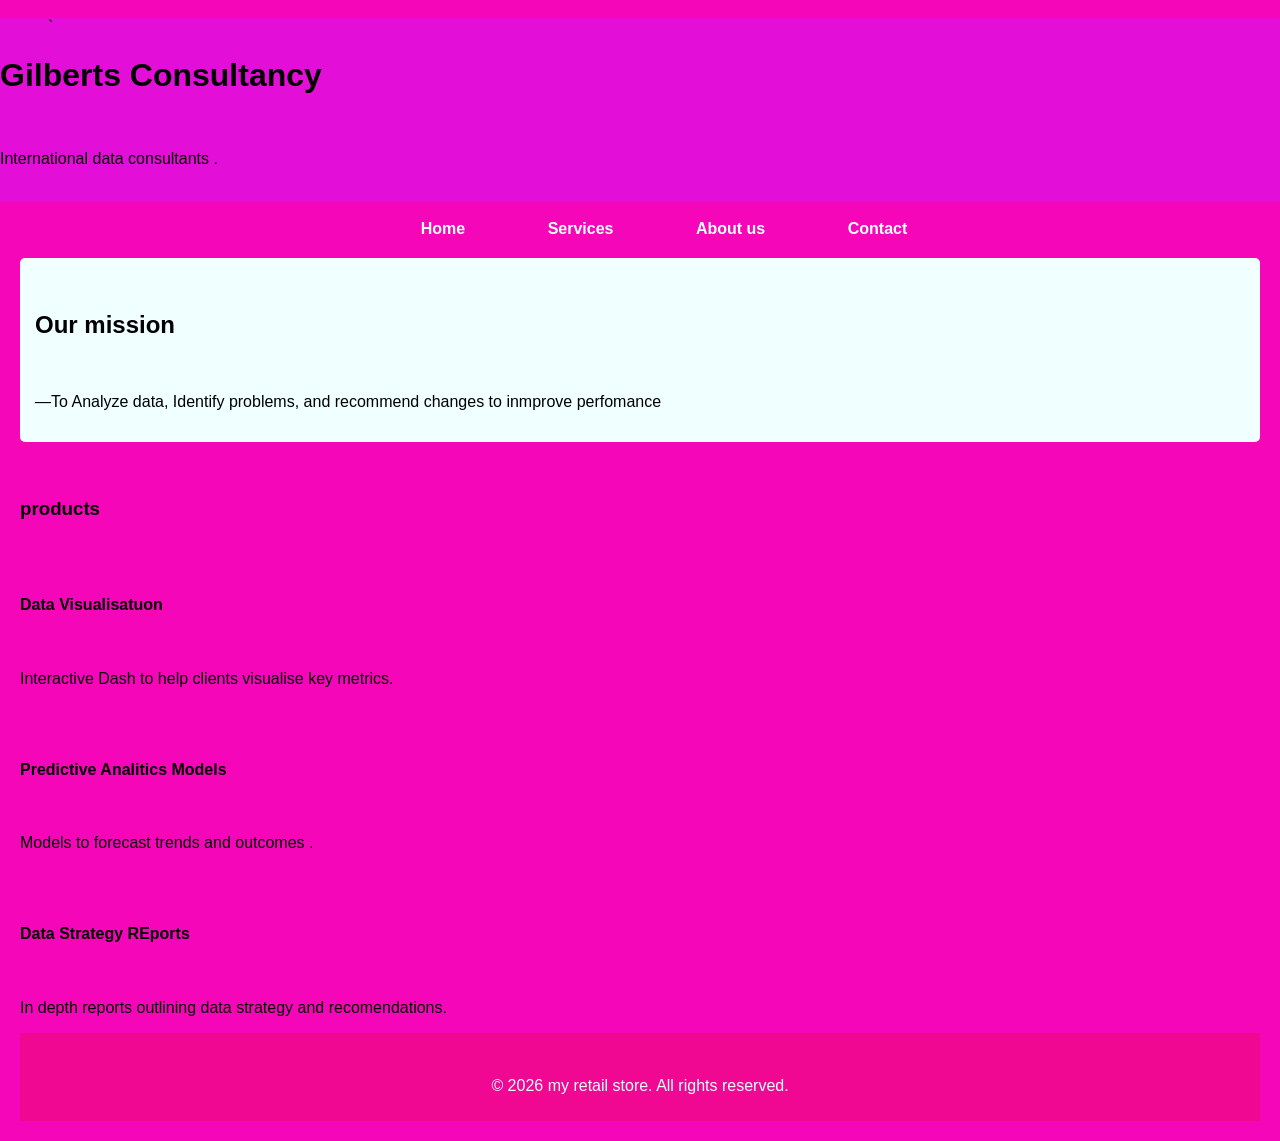
==== index.html @ 769dfd03 "Add files via upload" ====
<!DOCTYPE html>
<html lang="eng">
<head>
      <meta charset="UTF-8">
      <title>My Retail Store</title>
      <link rel="stylesheet" href="style.css">
</head>
<body>
      <!-- Header Section -->
      <header>
      `     <h1>Gilberts Consultancy</h1>
            <p>International data consultants .</p>
      </header>
      <!-- Navigation -->
<nav>
      <a href="#">Home</a>
      <a href="#">Services</a>
      <a href="#">About us</a>
      <a href="#">Contact</a>
</nav>
<!-- Main Content -->
<main>

<section>
      <h2>Our mission</h2>
      <p> —To Analyze data, Identify problems, and recommend changes to inmprove perfomance</p>
</section>
      <h3>products</h3>
      
      <div class="product">
      <h4>Data Visualisatuon</h4>
      <p>Interactive Dash to help clients visualise key metrics.</p>
</div>

      <div class="product">
      <h4> Predictive Analitics Models</h4>
      <p>Models to forecast trends and outcomes .</p>
</div>

      <div class="product">
      <h4>Data Strategy REports</h4>
      <p>In depth reports outlining data strategy and recomendations.</p>
</div>

</section>

<!-- Footer -->
<footer>
      <p>&copy; 2026 my retail store. All rights reserved.</p>
</footer>

</body>
---- style.css ----
/*Reset default browser spacing */
body {
    margin: 0;
    font-family: Arial, sans-serif;
    background-color: rgb(245, 7, 185); 
}

/* Header */
header{
    background-color: rgb(227, 14, 216);
    color:rgb(255, 255, 255)
    padding: 20px;
    text-align: centre;
}

/*navigation*/
nav{
    background-color: #ffffff
    padding; 10px;
    text-align: center;
}

nav a {
    color: azure;
    text-decoration: none;
    margin: 0 15px;
    font-weight: bold;
}

nav a:hover{
    text-decoration: underline;
}

/* Main Content */
main{
    padding: 20px;
}

/* Section */
section {
    background-color: azure;
    padding: 15px;
    margin-bottom: 20px;
    border-radius: 5px;
}

/* Products */
product {
    border: 1px solid #ccc;
    padding: 10px;
    margin-top: 10px;
    border-radius: 5px;
}

/*Footer */
footer {
    background-color: rgb(240, 8, 147);
    color: azure;
    text-align: center;
    padding: 10px;
}
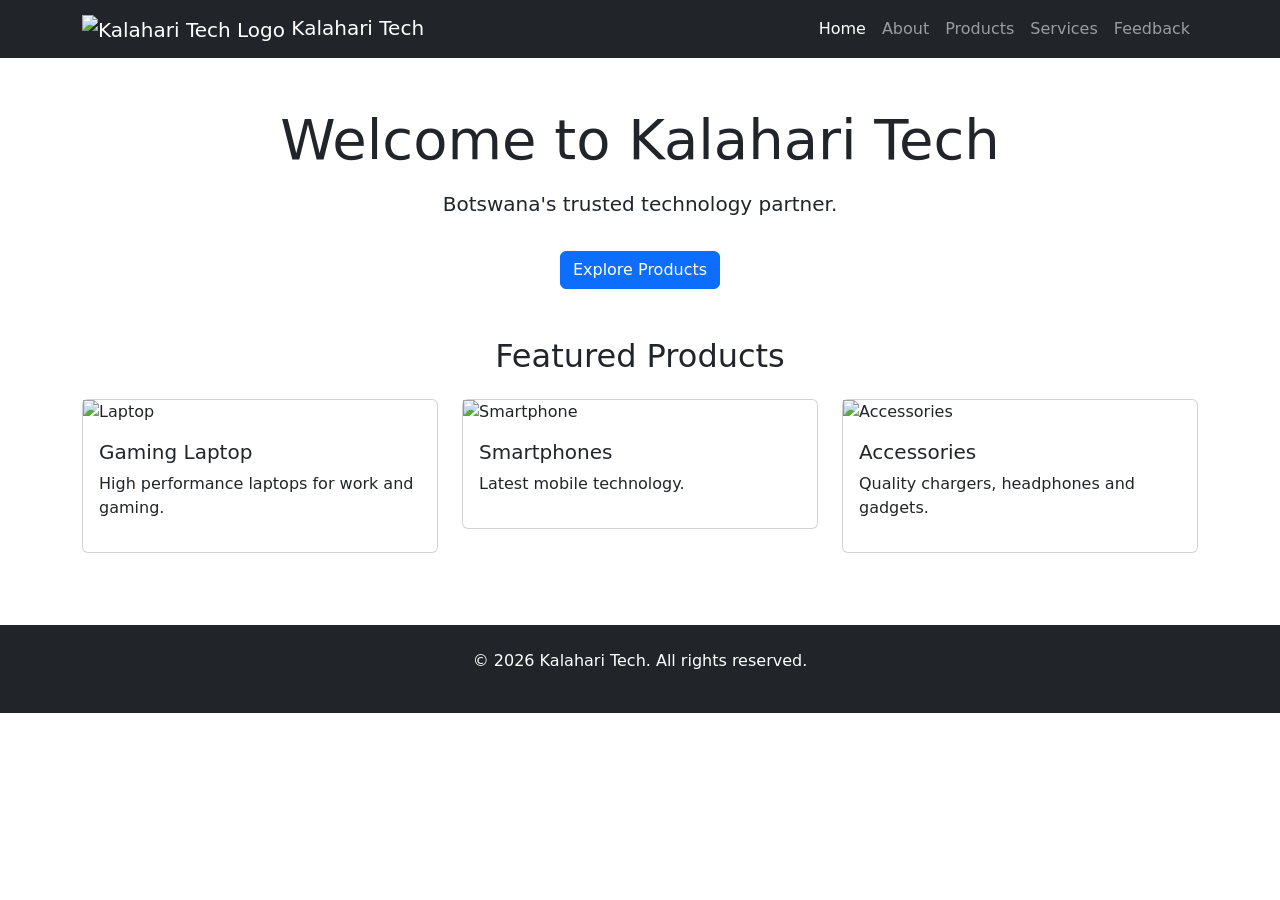
==== commit caaa3f9a: "Add files via upload" ====
--- a/index.html
+++ b/index.html
@@ -1,54 +1,207 @@
-
-
-<!DOCTYPE html>
-<html lang="eng">
-<head>
-      <meta charset="UTF-8">
-      <title>My Retail Store</title>
-      <link rel="stylesheet" href="style.css">
-</head>
-<body>
-      <!-- Header Section -->
-      <header>
-      `     <h1>Gilberts Consultancy</h1>
-            <p>International data consultants .</p>
-      </header>
-      <!-- Navigation -->
-<nav>
-      <a href="#">Home</a>
-      <a href="#">Services</a>
-      <a href="#">About us</a>
-      <a href="#">Contact</a>
-</nav>
-<!-- Main Content -->
-<main>
-
-<section>
-      <h2>Our mission</h2>
-      <p> —To Analyze data, Identify problems, and recommend changes to inmprove perfomance</p>
-</section>
-      <h3>products</h3>
-      
-      <div class="product">
-      <h4>Data Visualisatuon</h4>
-      <p>Interactive Dash to help clients visualise key metrics.</p>
-</div>
-
-      <div class="product">
-      <h4> Predictive Analitics Models</h4>
-      <p>Models to forecast trends and outcomes .</p>
-</div>
-
-      <div class="product">
-      <h4>Data Strategy REports</h4>
-      <p>In depth reports outlining data strategy and recomendations.</p>
-</div>
-
-</section>
-
-<!-- Footer -->
-<footer>
-      <p>&copy; 2026 my retail store. All rights reserved.</p>
-</footer>
-
-</body>+
+<!DOCTYPE html>
+<html lang="en">
+
+<head>
+    <meta charset="UTF-8">
+    <meta name="viewport" content="width=device-width, initial-scale=1.0">
+    <title>Kalahari Tech | Home</title>
+
+    <!-- Bootstrap -->
+    <link href="https://cdn.jsdelivr.net/npm/bootstrap@5.3.3/dist/css/bootstrap.min.css" rel="stylesheet">
+
+    <!-- External CSS -->
+    <link rel="stylesheet" href="css/style.css">
+</head>
+
+<body>
+
+    <!-- Navigation -->
+    <nav class="navbar navbar-expand-lg navbar-dark bg-dark">
+        <div class="container">
+
+            <a class="navbar-brand" href="index.html">
+               <img src="image/logo.png.webp"
+                 alt="Kalahari Tech Logo"
+                   width="50"
+                   class="img-fluid">
+                Kalahari Tech
+            </a>
+
+            <button class="navbar-toggler"
+                    type="button"
+                    data-bs-toggle="collapse"
+                    data-bs-target="#navbarMenu">
+
+                <span class="navbar-toggler-icon"></span>
+
+            </button>
+
+            <div class="collapse navbar-collapse" id="navbarMenu">
+
+                <ul class="navbar-nav ms-auto">
+
+                    <li class="nav-item">
+                        <a class="nav-link active" href="index.html">
+                            Home
+                        </a>
+                    </li>
+
+                    <li class="nav-item">
+                        <a class="nav-link" href="about.html">
+                            About
+                        </a>
+                    </li>
+
+                    <li class="nav-item">
+                        <a class="nav-link" href="products.html">
+                            Products
+                        </a>
+                    </li>
+
+                    <li class="nav-item">
+                        <a class="nav-link" href="services.html">
+                            Services
+                        </a>
+                    </li>
+
+                    <li class="nav-item">
+                        <a class="nav-link" href="feedback.html">
+                            Feedback
+                        </a>
+                    </li>
+
+                </ul>
+
+            </div>
+
+        </div>
+    </nav>
+
+
+    <!-- Hero Section -->
+    <section class="container text-center mt-5">
+
+        <h1 class="display-4">
+            Welcome to Kalahari Tech
+        </h1>
+
+        <p class="lead mt-3">
+            Botswana's trusted technology partner.
+        </p>
+
+       <a href="products.html"
+   class="btn btn-primary mt-3">
+
+    Explore Products
+
+</a>
+
+    </section>
+
+
+    <!-- Featured Products -->
+    <section class="container mt-5">
+
+        <h2 class="text-center mb-4">
+            Featured Products
+        </h2>
+
+        <div class="row">
+
+            <div class="col-12 col-sm-6 col-md-4 mb-4">
+
+                <div class="card">
+
+                    <img src="image/product1.jpj.jpg"
+                         alt="Laptop"
+                         width="100%"
+                         class="img-fluid">
+
+                    <div class="card-body">
+
+                        <h5>Gaming Laptop</h5>
+
+                        <p>
+                            High performance laptops for work and gaming.
+                        </p>
+
+                    </div>
+
+                </div>
+
+            </div>
+
+
+            <div class="col-12 col-sm-6 col-md-4 mb-4">
+
+                <div class="card">
+
+                    <img src="image/product2.jpg"
+                         alt="Smartphone"
+                         width="100%"
+                          class="img-fluid">
+
+                    <div class="card-body">
+
+                        <h5>Smartphones</h5>
+
+                        <p>
+                            Latest mobile technology.
+                        </p>
+
+                    </div>
+
+                </div>
+
+            </div>
+
+
+            <div class="col-12 col-sm-6 col-md-4 mb-4">
+
+                <div class="card">
+
+                    <img src="image/product3.jpg"
+                         alt="Accessories"
+                         width="100%"
+                           class="img-fluid">
+
+                    <div class="card-body">
+
+                        <h5>Accessories</h5>
+
+                        <p>
+                            Quality chargers, headphones and gadgets.
+                        </p>
+
+                    </div>
+
+                </div>
+
+            </div>
+
+        </div>
+
+    </section>
+
+
+    <!-- Footer -->
+    <footer class="bg-dark text-white text-center p-4 mt-5">
+
+        <p>
+            © 2026 Kalahari Tech. All rights reserved.
+        </p>
+
+    </footer>
+
+
+    <!-- Bootstrap JS -->
+    <script src="https://cdn.jsdelivr.net/npm/bootstrap@5.3.3/dist/js/bootstrap.bundle.min.js"></script>
+
+    <!-- External JavaScript -->
+    <script src="js/script.js"></script>
+
+</body>
+
+</html>
+
